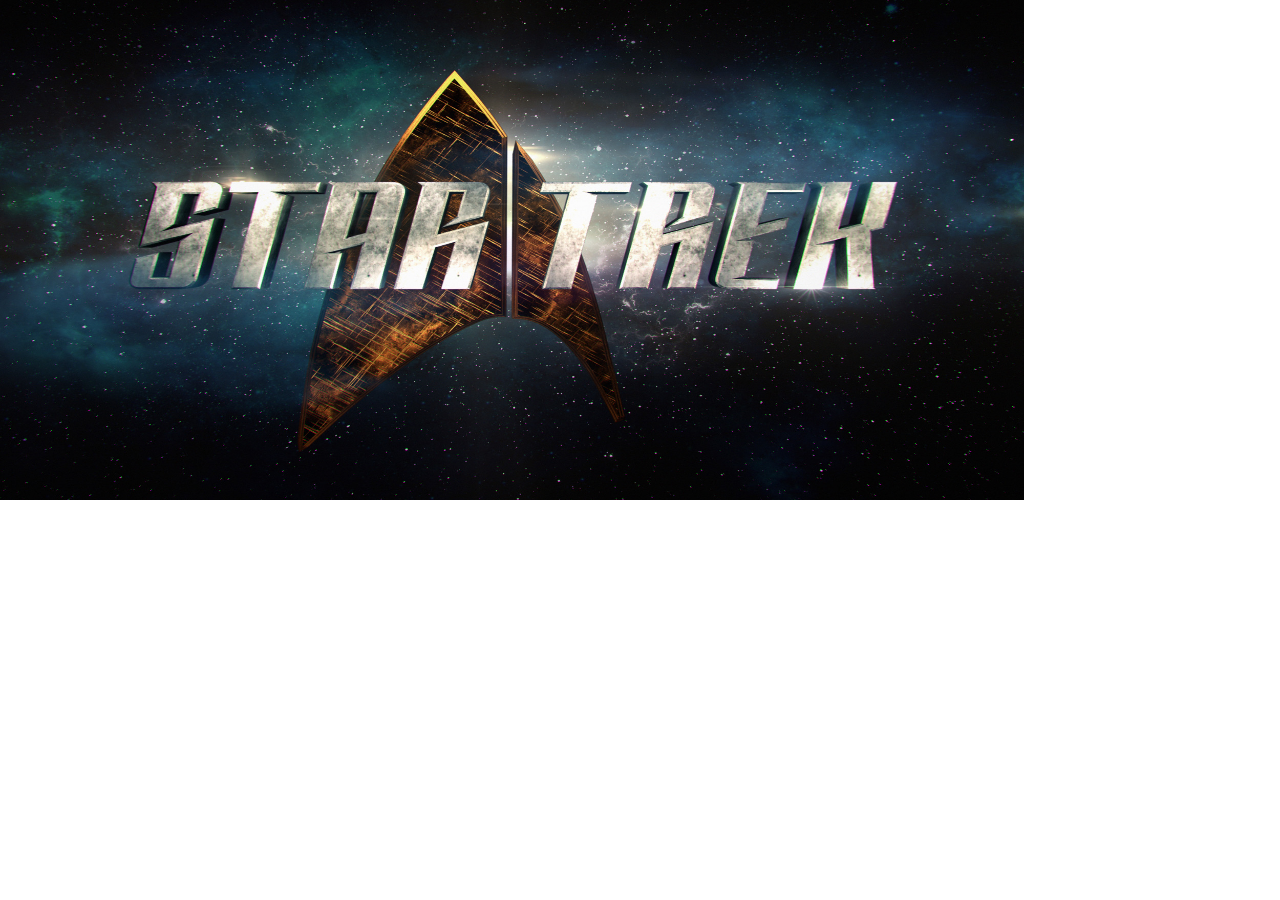
==== index.html @ caba8469 "a few tidbits" ====
<!DOCTYPE html>
<html lang="en">

<head>
    <meta charset="UTF-8">
    <meta name="viewport" content="width=device-width, initial-scale=1.0">
    <meta http-equiv="X-UA-Compatible" content="ie=edge">
    <title>Star Trek Hangman</title>
    <link rel="stylesheet" type="text/css" href="assets/css/reset.css">
    <link rel="stylesheet" href="https://stackpath.bootstrapcdn.com/bootstrap/4.3.1/css/bootstrap.min.css" integrity="sha384-ggOyR0iXCbMQv3Xipma34MD+dH/1fQ784/j6cY/iJTQUOhcWr7x9JvoRxT2MZw1T" crossorigin="anonymous">
    <link rel="stylesheet" type="text/css" href="assets/css/style.css">

<body>
    <img id="trekPic" src="assets\images\Star_Trek.jpg" alt="Star Trek">

    <div id="wrongGuesses">

    </div>

    <div id="contentArea">

        
    </div>



</body>

</html>
---- assets/css/style.css ----
#trekPic {
   height: 500px;
   width: 80%;
   text-align: center;
}
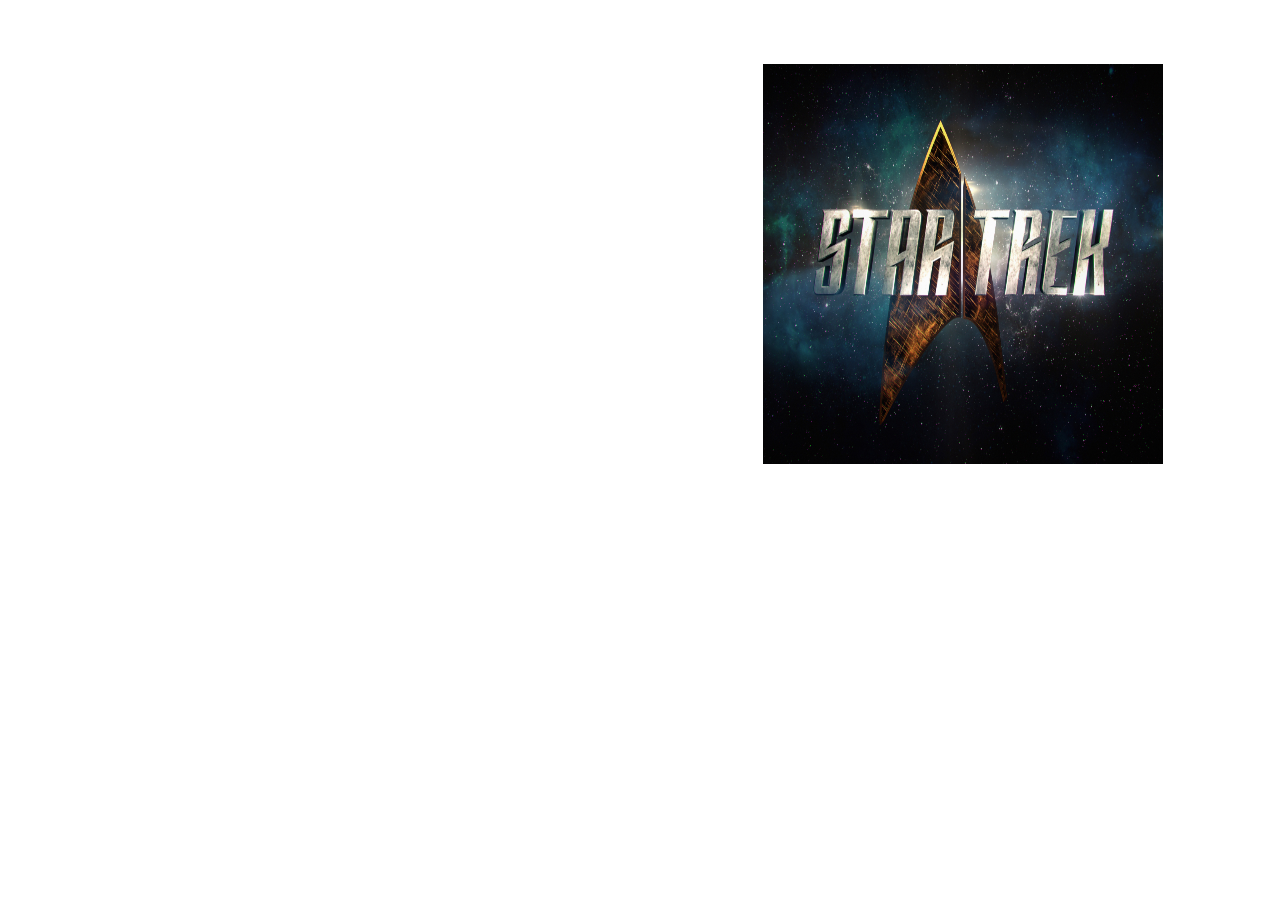
==== commit 9ea802a8: "did things right this time" ====
--- a/index.html
+++ b/index.html
@@ -2,28 +2,69 @@
 <html lang="en">
 
 <head>
-    <meta charset="UTF-8">
-    <meta name="viewport" content="width=device-width, initial-scale=1.0">
-    <meta http-equiv="X-UA-Compatible" content="ie=edge">
+
     <title>Star Trek Hangman</title>
     <link rel="stylesheet" type="text/css" href="assets/css/reset.css">
-    <link rel="stylesheet" href="https://stackpath.bootstrapcdn.com/bootstrap/4.3.1/css/bootstrap.min.css" integrity="sha384-ggOyR0iXCbMQv3Xipma34MD+dH/1fQ784/j6cY/iJTQUOhcWr7x9JvoRxT2MZw1T" crossorigin="anonymous">
+    <link rel="stylesheet" href="https://stackpath.bootstrapcdn.com/bootstrap/4.3.1/css/bootstrap.min.css"
+        integrity="sha384-ggOyR0iXCbMQv3Xipma34MD+dH/1fQ784/j6cY/iJTQUOhcWr7x9JvoRxT2MZw1T" crossorigin="anonymous">
+
     <link rel="stylesheet" type="text/css" href="assets/css/style.css">
 
+</head>
+
 <body>
-    <img id="trekPic" src="assets\images\Star_Trek.jpg" alt="Star Trek">
+    <div class="container">
+        <div class="jumbotron">
+            <img id="trekPic" src="assets\images\Star_Trek.jpg">
+            <h1>Star Trek Hangman</h1>
+            <p>Press any key to start!</p>
 
-    <div id="wrongGuesses">
+        </div>
 
-    </div>
+        <div class="panel panel=defualt">
+            <div class="panel-heading">
+                <h3 class="panel-title">Word to Guess</h3>
+            </div>
+        </div>
 
-    <div id="contentArea">
 
-        
+        <div class="panel -body">
+            <h2 id="wordToGuess">_ _ _ _ _ _ _</h2>
+        </div>
+
+
+        <div class="panel panel-default">
+            <div class="panel-body">
+                Wrong Guesses: <span id="wrongGuesses"></span>
+            </div>
+        </div>
+
+        <div class="panel panel-default">
+            <div class="panel-body">
+                Guesses Left: <span id="numGuesses">9</span>
+            </div>
+        </div>
+
+        <div class="panel panel-default">
+            <div class="panel-body">
+                Win Counter: <span id="winCounter">0</span>
+            </div>
+        </div>
+
+        <div class="panel panel-default">
+            <div class="panel-body">
+                Loss Counter: <span id="lossCounter">0</span>
+            </div>
+        </div>
+
+
+
     </div>
 
 
 
+
 </body>
+<script type="text/javascript" src="assets/javascript/game.js"></script>
 
 </html>
--- a/assets/css/style.css
+++ b/assets/css/style.css
@@ -1,5 +1,19 @@
+
+body {
+   background-image: url("https://wallpapercave.com/wp/dxXh4Ss.jpg");
+   color: white;
+   font-weight: 700;
+}
+
+.jumbotron {
+   color: white;
+   font-weight: 700;
+   background: rgba(204, 204, 204, 0);
+   background: none;
+}
+
 #trekPic {
-   height: 500px;
-   width: 80%;
-   text-align: center;
-}+   height: 400px;
+   width: 400px;
+   float: right;
+}
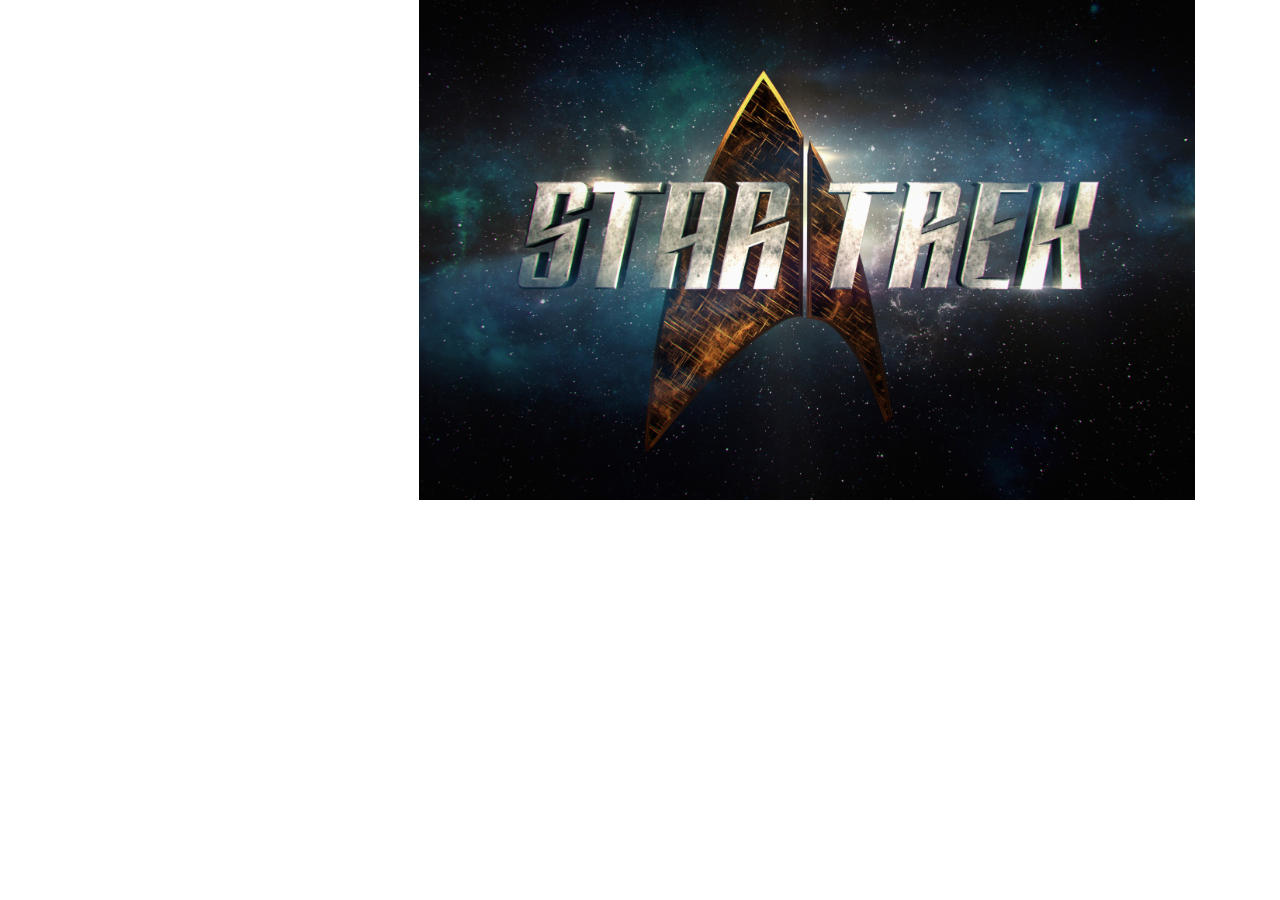
==== commit c3157772: "switch statement" ====
--- a/index.html
+++ b/index.html
@@ -14,12 +14,17 @@
 
 <body>
     <div class="container">
-        <div class="jumbotron">
+        <div class="picContainer">
             <img id="trekPic" src="assets\images\Star_Trek.jpg">
+
+        </div>
+
+        <div class="gameInfo">
             <h1>Star Trek Hangman</h1>
             <p>Press any key to start!</p>
+        </div>
 
-        </div>
+
 
         <div class="panel panel=defualt">
             <div class="panel-heading">
--- a/assets/css/style.css
+++ b/assets/css/style.css
@@ -10,10 +10,19 @@
    font-weight: 700;
    background: rgba(204, 204, 204, 0);
    background: none;
+   
 }
 
 #trekPic {
-   height: 400px;
-   width: 400px;
+   height: 500px;
+   width: px;
    float: right;
+   max-width: 100%;
+   max-height: 100%;
 }
+..picContainer {
+   max-width: 80%;
+   max-height: 80%;
+   
+
+}
